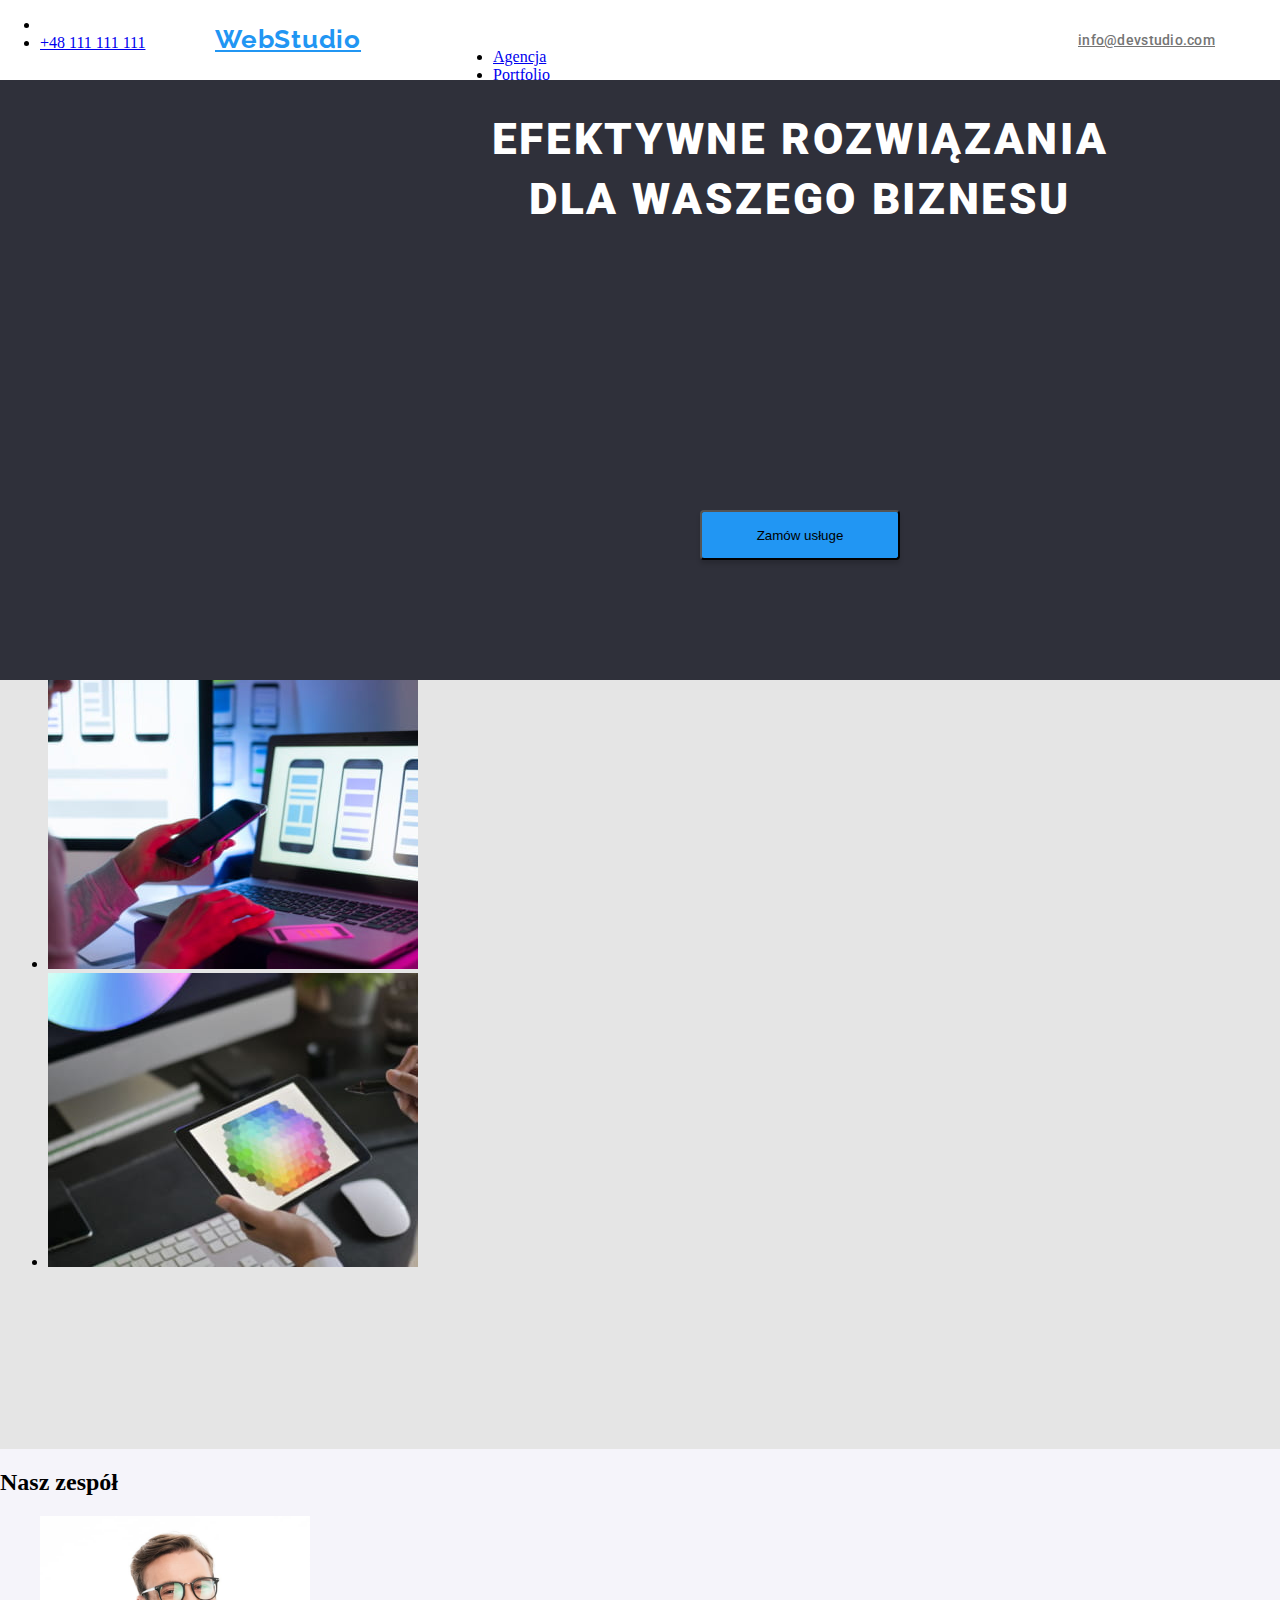
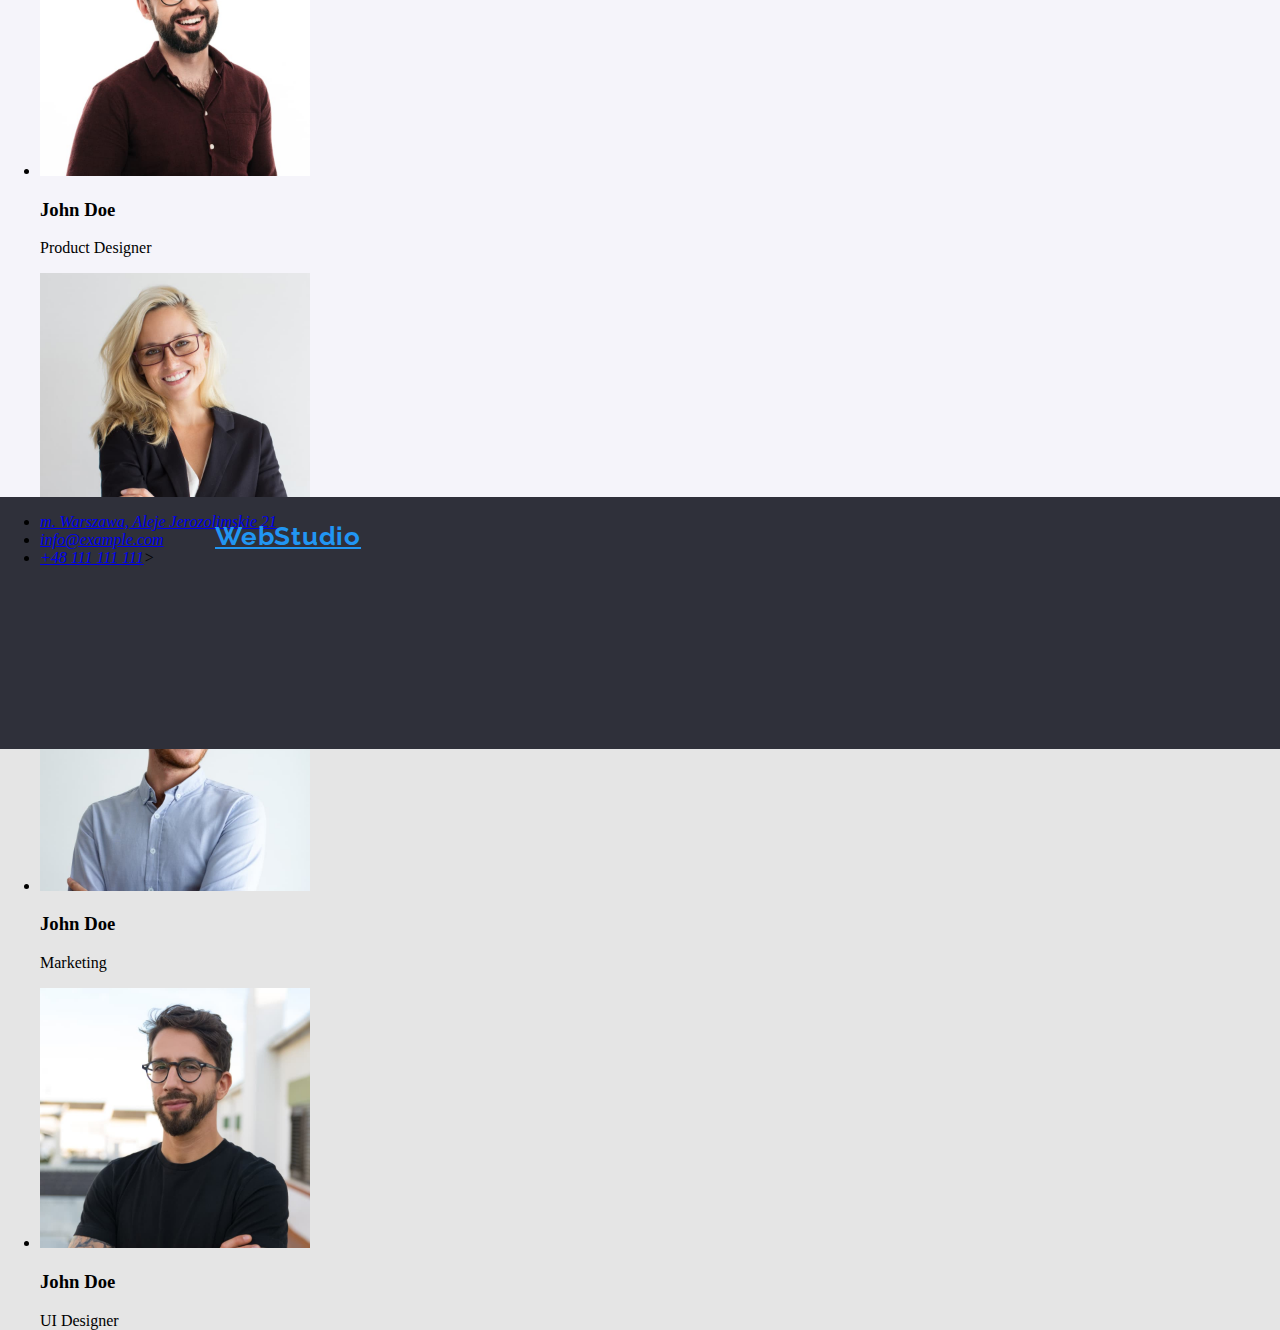
==== index.html @ 288000af "Pierwszy commit" ====
<!DOCTYPE html>
<html lang="pl">
  <head>
    <meta charset="UTF-8" />
    <meta http-equiv="X-UA-Compatible" content="IE=edge" />
    <meta name="viewport" content="width=device-width, initial-scale=1.0" />
    <title>Studio</title>
    <link href="css/styles.css" rel="stylesheet" />
    <link rel="preconnect" href="https://fonts.gstatic.com" />
    <link
      href="https://fonts.googleapis.com/css2?family=Raleway:wght@700&family=Roboto:wght@400;500;700;900&display=swap"
      rel="stylesheet"
    />
  </head>

  <body>
    <header>
      <a class="logo" href="index.html">WebStudio</a>
      <nav>
        <ul>
          <li><a href="index.html">Agencja</a></li>
          <li><a href="portfolio.html">Portfolio</a></li>
          <li><a href="#">Kontakt</a></li>
        </ul>
      </nav>
      <ul>
        <li><a href="mailto:info@devstudio.com">info@devstudio.com</a></li>
        <li><a href="tel:+48111111111">+48 111 111 111</a></li>
      </ul>
    </header>

    <main>
      <!-- SEKCJA "HEADER" -->

      <section class="header">
        <h1 class="header-title">
          EFEKTYWNE ROZWIĄZANIA <br />
          DLA WASZEGO BIZNESU
        </h1>
        <button class="header-button" type="button">Zamów usługe</button>
      </section>

      <!--NASZE ATUTY-->

      <section class="advantages">
        <ul class="advantages-list">
          <li class="advantages-list-item">
            <h3 class="advantages-list-item-title">LOREM IPSUM</h3>
            <p class="advantages-list-item-text">
              Lorem ipsum dolor sit amet, consectetur adipiscing elit. Nam vel
              arcu sem. Sed non sodales dui. Interdum et malesuada
            </p>
          </li>
          <li class="advantages-list-item">
            <h3 class="advantages-list-item-title">LOREM IPSUM</h3>
            <p class="advantages-list-item-text">
              Lorem ipsum dolor sit amet, consectetur adipiscing elit. Nam vel
              arcu sem. Sed non sodales dui. Interdum et malesuada
            </p>
          </li>
          <li class="advantages-list-item">
            <h3 class="advantages-list-item-title">LOREM IPSUM</h3>
            <p class="advantages-list-item-text">
              Lorem ipsum dolor sit amet, consectetur adipiscing elit. Nam vel
              arcu sem. Sed non sodales dui. Interdum et malesuada
            </p>
          </li>
          <li class="advantages-list-item">
            <h3 class="advantages-list-item-title">LOREM IPSUM</h3>
            <p class="advantages-list-item-text">
              Lorem ipsum dolor sit amet, consectetur adipiscing elit. Nam vel
              arcu sem. Sed non sodales dui. Interdum et malesuada
            </p>
          </li>
        </ul>
      </section>

      <!--CZYM SIE ZAJMUJEMY-->

      <section class="activities">
        <h2 class="activities-header">Czym się zajmujemy</h2>
        <ul class="activities-list">
          <li class="activities-list-item">
            <img
              src="images/what-we-do/what-we-do1.jpg"
              alt="dłonie na klawiaturze, programista pisze kod"
              width="370"
              height="294"
            />
          </li>
          <li class="activities-list-item">
            <img
              src="images/what-we-do/what-we-do2.jpg"
              alt="dłonie trzymające smartfon, na ekranie laptopa obok widać różne układy ekranu smartfona"
              width="370"
              height="294"
            />
          </li>
          <li class="activities-list-item">
            <img
              src="images/what-we-do/what-we-do3.jpg"
              alt="w jednej ręce tablet graficzny, w drugiej rysik. na ekranie tabletu widać paletę kolorów"
              width="370"
              height="294"
            />
          </li>
        </ul>
      </section>

      <!--NASZ ZESPÓŁ-->

      <section class="team">
        <h2 class="team-header">Nasz zespół</h2>
        <ul class="team-list">
          <li class="team-list-item">
            <div>
              <img
                src="images/team/team1.jpg"
                alt="Zdjęcie John Doe"
                width="270"
                height="260"
              />
              <h3>John Doe</h3>
              <p>Product Designer</p>
            </div>
          </li>
          <li class="team-list-item">
            <img
              src="images/team/team2.jpg"
              alt="Zdjęcie John Doe"
              width="270"
              height="260"
            />
            <h3>John Doe</h3>
            <p>Frontend Developer</p>
          </li>
          <li class="team-list-item">
            <img
              src="images/team/team3.jpg"
              alt="Zdjęcie John Doe"
              width="270"
              height="260"
            />
            <h3>John Doe</h3>
            <p>Marketing</p>
          </li>
          <li class="team-list-item">
            <img
              src="images/team/team4.jpg"
              alt="Zdjęcie John Doe"
              width="270"
              height="260"
            />
            <h3>John Doe</h3>
            <p>UI Designer</p>
          </li>
        </ul>
      </section>
    </main>

    <footer>
      <p>
        <a class="logo" href="index.html">WebStudio</a>
      </p>
      <address>
        <ul>
          <li>
            <a href="https://goo.gl/maps/zoSWpyuoha8AXsmT8" target="_blank"
              >m. Warszawa, Aleje Jerozolimskie 21
            </a>
          </li>
          <li><a href="mailto:info@example.com">info@example.com</a></li>
          <li><a href="tel:+48111111111">+48 111 111 111</a>></li>
        </ul>
      </address>
    </footer>
  </body>
</html>
---- css/styles.css ----
body {
  background: #e5e5e5;
}
header {
  position: absolute;
  width: 1600px;
  height: 80px;
  left: 0px;
  top: 0px;
  box-flex: inherit;
  background: #ffffff;
}

footer {
  position: absolute;
  width: 1600px;
  height: 252px;
  left: 0px;
  top: 2097px;

  background: #2f303a;
}

.logo {
  position: absolute;
  width: 145px;
  height: 31px;
  left: 215px;
  top: 24px;

  font-family: Raleway;
  font-style: normal;
  font-weight: bold;
  font-size: 26px;
  line-height: 31px;

  /* identical to box height */
  letter-spacing: 0.03em;

  color: #2196f3;
}

nav {
  position: absolute;
  width: 272px;
  height: 16px;
  left: 453px;
  top: 32px;
}

header a[href="mailto:info@devstudio.com"] {
  position: absolute;
  width: 135px;
  height: 16px;
  left: 1078px;
  top: 32px;

  font-family: Roboto;
  font-style: normal;
  font-weight: 500;
  font-size: 14px;
  line-height: 16px;
  letter-spacing: 0.02em;

  color: #757575;
}

header a[href="tel:48111111111"] {
  position: absolute;
  width: 110px;
  height: 16px;
  left: 1263px;
  top: 32px;

  font-family: Roboto;
  font-style: normal;
  font-weight: 500;
  font-size: 14px;
  line-height: 16px;
  letter-spacing: 0.02em;

  color: #757575;
}

.header {
  position: absolute;
  width: 1600px;
  height: 600px;
  left: 0px;
  top: 80px;

  background: #2f303a;
}

.team {
  position: absolute;
  width: 1600px;
  height: 648px;
  left: 0px;
  top: 1449px;

  background: #f5f4fa;
}

.header-title {
  font-family: Roboto;
  font-style: normal;
  font-weight: 900;
  font-size: 44px;
  line-height: 60px;
  text-align: center;
  letter-spacing: 0.06em;
  text-transform: uppercase;

  color: #ffffff;
}

.header-button {
  position: absolute;
  width: 200px;
  height: 50px;
  left: 700px;
  top: 430px;

  background: #2196f3;
  box-shadow: 0px 4px 4px rgba(0, 0, 0, 0.15);
  border-radius: 4px;
}
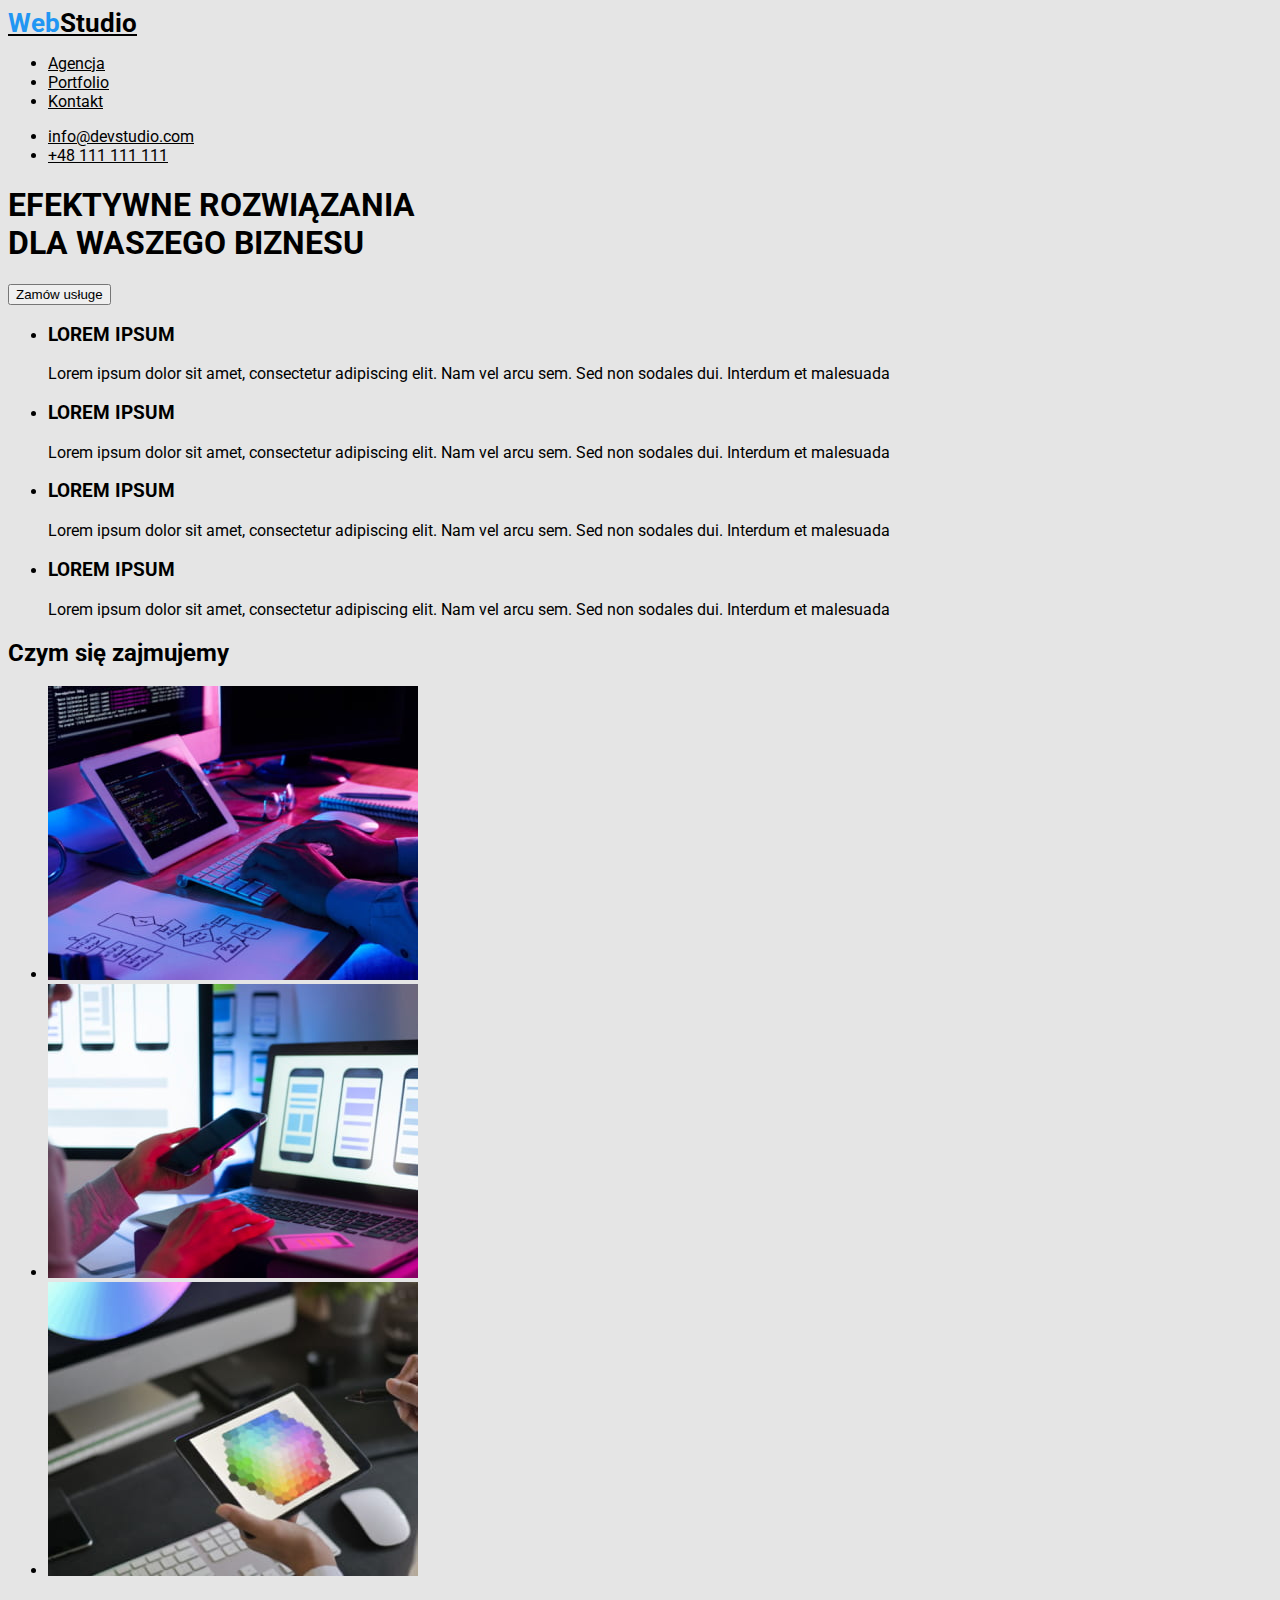
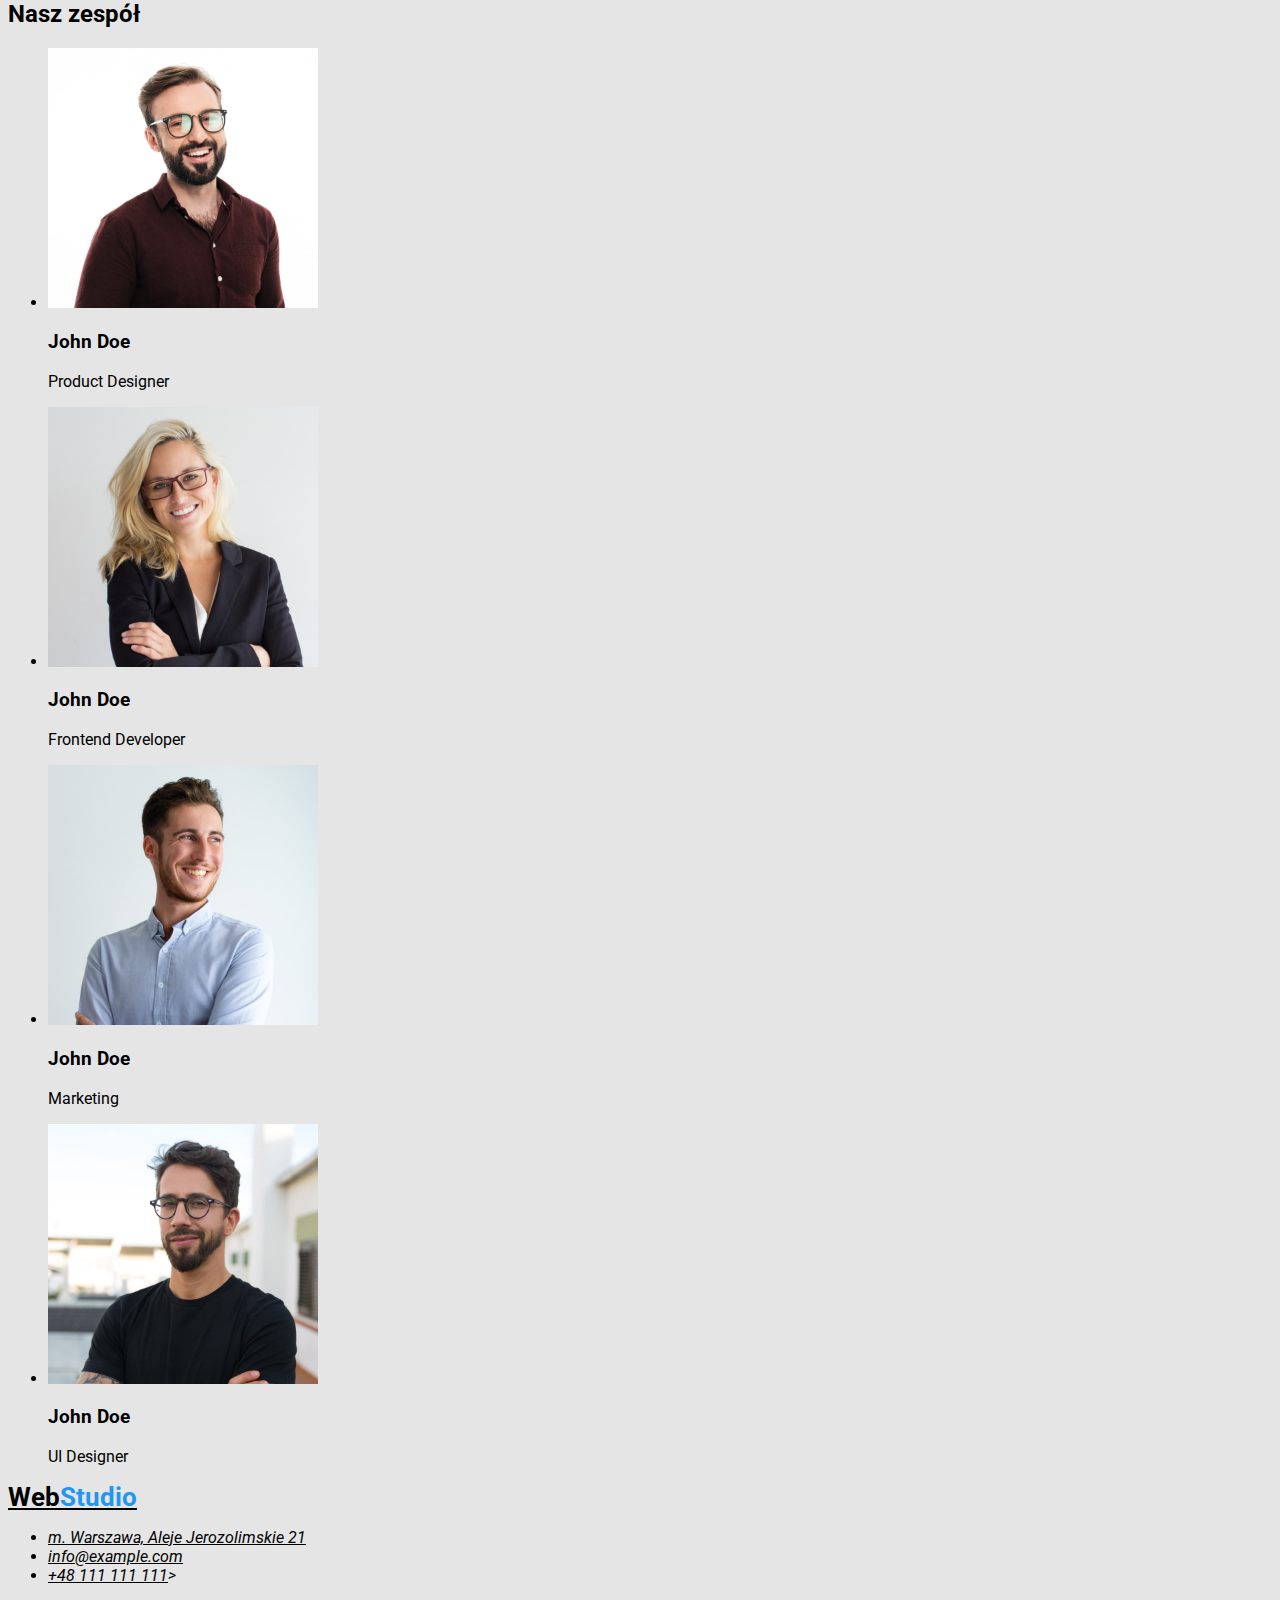
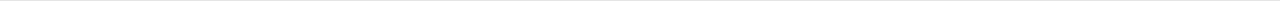
==== commit d4db8139: "Powoli ogarniam co robić" ====
--- a/index.html
+++ b/index.html
@@ -15,7 +15,9 @@
 
   <body>
     <header>
-      <a class="logo" href="index.html">WebStudio</a>
+      <a class="logo" href="index.html"
+        ><span class="logo-span">Web</span>Studio</a
+      >
       <nav>
         <ul>
           <li><a href="index.html">Agencja</a></li>
@@ -23,7 +25,7 @@
           <li><a href="#">Kontakt</a></li>
         </ul>
       </nav>
-      <ul>
+      <ul class="contacts">
         <li><a href="mailto:info@devstudio.com">info@devstudio.com</a></li>
         <li><a href="tel:+48111111111">+48 111 111 111</a></li>
       </ul>
@@ -160,7 +162,9 @@
 
     <footer>
       <p>
-        <a class="logo" href="index.html">WebStudio</a>
+        <a class="logo" href="index.html"
+        >Web<span class="logo-span">Studio</span></a
+      >
       </p>
       <address>
         <ul>
--- a/css/styles.css
+++ b/css/styles.css
@@ -1,128 +1,25 @@
 body {
-  background: #e5e5e5;
+  font-family: Roboto, Tahoma, Geneva, Verdana, sans-serif;
+  background-color: #e5e5e5;
+  color: #000000;
 }
-header {
-  position: absolute;
-  width: 1600px;
-  height: 80px;
-  left: 0px;
-  top: 0px;
-  box-flex: inherit;
-  background: #ffffff;
-}
-
-footer {
-  position: absolute;
-  width: 1600px;
-  height: 252px;
-  left: 0px;
-  top: 2097px;
-
-  background: #2f303a;
+a {
+  color: black;
 }
 
 .logo {
-  position: absolute;
-  width: 145px;
-  height: 31px;
-  left: 215px;
-  top: 24px;
-
-  font-family: Raleway;
-  font-style: normal;
   font-weight: bold;
   font-size: 26px;
-  line-height: 31px;
-
-  /* identical to box height */
-  letter-spacing: 0.03em;
-
-  color: #2196f3;
+  line-height: 1,2;
+}
+.logo-span {
+   color: #2196F3;
 }
 
-nav {
-  position: absolute;
-  width: 272px;
-  height: 16px;
-  left: 453px;
-  top: 32px;
+.logo-span::first-letter {
+  text-transform: uppercase;
 }
 
-header a[href="mailto:info@devstudio.com"] {
-  position: absolute;
-  width: 135px;
-  height: 16px;
-  left: 1078px;
-  top: 32px;
-
-  font-family: Roboto;
-  font-style: normal;
-  font-weight: 500;
-  font-size: 14px;
-  line-height: 16px;
-  letter-spacing: 0.02em;
-
-  color: #757575;
+.button {
+  cursor: pointer;
 }
-
-header a[href="tel:48111111111"] {
-  position: absolute;
-  width: 110px;
-  height: 16px;
-  left: 1263px;
-  top: 32px;
-
-  font-family: Roboto;
-  font-style: normal;
-  font-weight: 500;
-  font-size: 14px;
-  line-height: 16px;
-  letter-spacing: 0.02em;
-
-  color: #757575;
-}
-
-.header {
-  position: absolute;
-  width: 1600px;
-  height: 600px;
-  left: 0px;
-  top: 80px;
-
-  background: #2f303a;
-}
-
-.team {
-  position: absolute;
-  width: 1600px;
-  height: 648px;
-  left: 0px;
-  top: 1449px;
-
-  background: #f5f4fa;
-}
-
-.header-title {
-  font-family: Roboto;
-  font-style: normal;
-  font-weight: 900;
-  font-size: 44px;
-  line-height: 60px;
-  text-align: center;
-  letter-spacing: 0.06em;
-  text-transform: uppercase;
-
-  color: #ffffff;
-}
-
-.header-button {
-  position: absolute;
-  width: 200px;
-  height: 50px;
-  left: 700px;
-  top: 430px;
-
-  background: #2196f3;
-  box-shadow: 0px 4px 4px rgba(0, 0, 0, 0.15);
-  border-radius: 4px;
-}
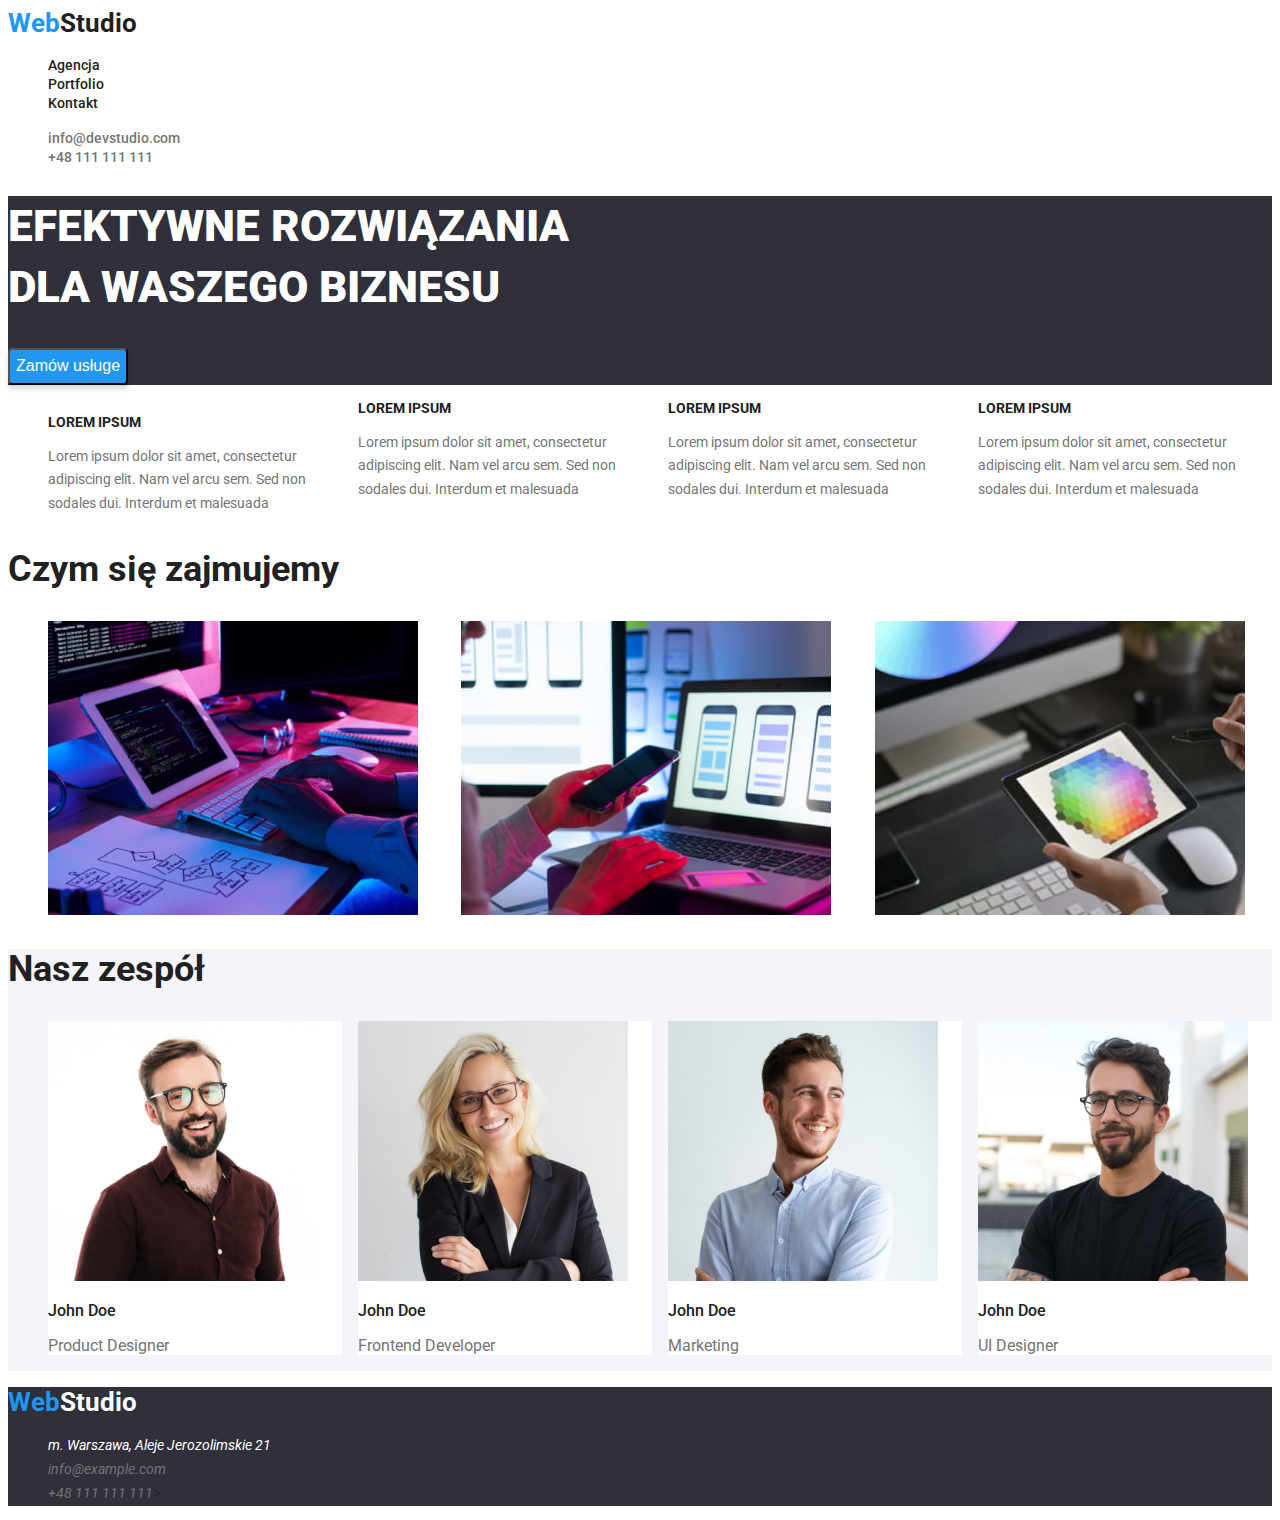
==== commit f9cc289d: "Prawie skończone" ====
--- a/index.html
+++ b/index.html
@@ -15,19 +15,27 @@
 
   <body>
     <header>
-      <a class="logo" href="index.html"
+      <a class="logo1" href="index.html"
         ><span class="logo-span">Web</span>Studio</a
       >
       <nav>
-        <ul>
-          <li><a href="index.html">Agencja</a></li>
-          <li><a href="portfolio.html">Portfolio</a></li>
-          <li><a href="#">Kontakt</a></li>
+        <ul class="menu">
+          <li><a class="menu-item" href="index.html">Agencja</a></li>
+          <li><a class="menu-item" href="portfolio.html">Portfolio</a></li>
+          <li><a class="menu-item" href="#">Kontakt</a></li>
         </ul>
       </nav>
-      <ul class="contacts">
-        <li><a href="mailto:info@devstudio.com">info@devstudio.com</a></li>
-        <li><a href="tel:+48111111111">+48 111 111 111</a></li>
+      <ul class="header-contacts">
+        <li>
+          <a class="header-contacts-item" href="mailto:info@devstudio.com"
+            >info@devstudio.com</a
+          >
+        </li>
+        <li>
+          <a class="header-contacts-item" href="tel:+48111111111"
+            >+48 111 111 111</a
+          >
+        </li>
       </ul>
     </header>
 
@@ -122,8 +130,8 @@
                 width="270"
                 height="260"
               />
-              <h3>John Doe</h3>
-              <p>Product Designer</p>
+              <h3 class="teammate">John Doe</h3>
+              <p class="teammate-spec">Product Designer</p>
             </div>
           </li>
           <li class="team-list-item">
@@ -133,8 +141,8 @@
               width="270"
               height="260"
             />
-            <h3>John Doe</h3>
-            <p>Frontend Developer</p>
+            <h3 class="teammate">John Doe</h3>
+            <p class="teammate-spec">Frontend Developer</p>
           </li>
           <li class="team-list-item">
             <img
@@ -143,8 +151,8 @@
               width="270"
               height="260"
             />
-            <h3>John Doe</h3>
-            <p>Marketing</p>
+            <h3 class="teammate">John Doe</h3>
+            <p class="teammate-spec">Marketing</p>
           </li>
           <li class="team-list-item">
             <img
@@ -153,28 +161,39 @@
               width="270"
               height="260"
             />
-            <h3>John Doe</h3>
-            <p>UI Designer</p>
+            <h3 class="teammate">John Doe</h3>
+            <p class="teammate-spec">UI Designer</p>
           </li>
         </ul>
       </section>
     </main>
 
-    <footer>
+    <footer class="footer">
       <p>
-        <a class="logo" href="index.html"
-        >Web<span class="logo-span">Studio</span></a
-      >
+        <a class="logo2" href="index.html"
+          ><span class="logo-span">Web</span>Studio</a
+        >
       </p>
       <address>
-        <ul>
+        <ul class="address-list">
           <li>
-            <a href="https://goo.gl/maps/zoSWpyuoha8AXsmT8" target="_blank"
+            <a
+              class="address-list-item location"
+              href="https://goo.gl/maps/zoSWpyuoha8AXsmT8"
+              target="_blank"
               >m. Warszawa, Aleje Jerozolimskie 21
             </a>
           </li>
-          <li><a href="mailto:info@example.com">info@example.com</a></li>
-          <li><a href="tel:+48111111111">+48 111 111 111</a>></li>
+          <li>
+            <a class="address-list-item" href="mailto:info@example.com"
+              >info@example.com</a
+            >
+          </li>
+          <li>
+            <a class="address-list-item" href="tel:+48111111111"
+              >+48 111 111 111</a
+            >>
+          </li>
         </ul>
       </address>
     </footer>
--- a/css/styles.css
+++ b/css/styles.css
@@ -1,25 +1,180 @@
 body {
   font-family: Roboto, Tahoma, Geneva, Verdana, sans-serif;
-  background-color: #e5e5e5;
-  color: #000000;
-}
-a {
-  color: black;
+  background-color: #fff;
+  color: #212121;
 }
 
-.logo {
+/* LOGO */
+
+.logo1,
+.logo2 {
   font-weight: bold;
   font-size: 26px;
-  line-height: 1,2;
+  line-height: 1.2;
+  text-decoration: none;
+}
+.logo1 {
+  color: #212121;
+}
+.logo2 {
+  color: #fff;
 }
 .logo-span {
-   color: #2196F3;
+  color: #2196f3;
 }
 
-.logo-span::first-letter {
-  text-transform: uppercase;
+/*NAGŁÓWEK*/
+
+.menu,
+.header-contacts {
+  list-style: none;
+}
+.menu-item {
+  font-weight: 500;
+  font-size: 14px;
+  line-height: 1.14;
+  text-decoration: none;
+  color: #212121;
+}
+.menu-item:hover,
+.menu-item:focus {
+  color: #2196f3;
+}
+.header-contacts-item {
+  font-weight: 500;
+  font-size: 14px;
+  line-height: 1.14;
+  text-decoration: none;
+  color: #757575;
+}
+.header-contacts-item:hover,
+.header-contacts-item:focus {
+  color: #2196f3;
 }
 
+/*STOPKA*/
+.footer {
+  background-color: #2f303a;
+}
+.address-list {
+  list-style: none;
+  font-size: 14px;
+  line-height: 1.7;
+}
+.address-list-item {
+  text-decoration: none;
+  color: #757575;
+}
+.location {
+  color: #fff;
+}
+.address-list-item:hover,
+.address-list-item:focus {
+  color: #2196f3;
+}
+
+/* SEKCJA "HEADER" */
+.header {
+  background-color: #2f303a;
+}
+.header-title {
+  font-weight: 900;
+  font-size: 44px;
+  line-height: 1.4;
+  color: #fff;
+}
+.header-button {
+  background-color: #2196f3;
+  box-shadow: 0px 4px 4px rgba(0, 0, 0, 0.15);
+  border-radius: 4px;
+  cursor: pointer;
+  font-size: 16px;
+  line-height: 1.9;
+  color: #fff;
+}
+
+/* NASZE ATUTY */
+
+.advantages-list {
+  list-style: none;
+  column-count: 4;
+}
+.advantages-list-item-title {
+  font-size: 14px;
+  line-height: 1.14;
+}
+.advantages-list-item-text {
+  font-size: 14px;
+  line-height: 1.7;
+  color: #757575;
+}
+
+/* CZYM SIĘ ZAJMUJEMY */
+
+.activities-header {
+  font-size: 36px;
+  line-height: 1.16;
+}
+.activities-list {
+  list-style: none;
+  column-count: 3;
+}
+
+/* NASZ ZESPÓŁ */
+.team {
+  background-color: #f5f4fa;
+}
+.team-header {
+  font-size: 36px;
+  line-height: 1.16;
+}
+.team-list {
+  list-style: none;
+  column-count: 4;
+}
+.team-list-item {
+  background-color: #fff;
+}
+.teammate {
+  font-weight: 500;
+}
+.teammate,
+.teammate-spec {
+  font-size: 16px;
+  line-height: 1.2;
+}
+.teammate-spec {
+  color: #757575;
+}
+
+/* PORTFOLIO */ 
+.button-list {
+  list-style: none;
+  column-count: 5;
+}
 .button {
-  cursor: pointer;
+background-color: #F5F4FA;
+border-radius: 4px;
+font-weight: 500;
+font-size: 16px;
+line-height: 1.6;
+cursor: pointer;
 }
+.button:hover {
+  background-color: #2196f3;
+  color: #fff;
+}
+.projects-list {
+  list-style: none;
+  column-count: 3;
+}
+.projects-list-item-title {
+  font-weight: 700;
+  font-size: 18px;
+  line-height: 2;
+}
+.projects-list-item-category {
+  font-size: 16px;
+  line-height: 1.9;
+  color: #757575;
+}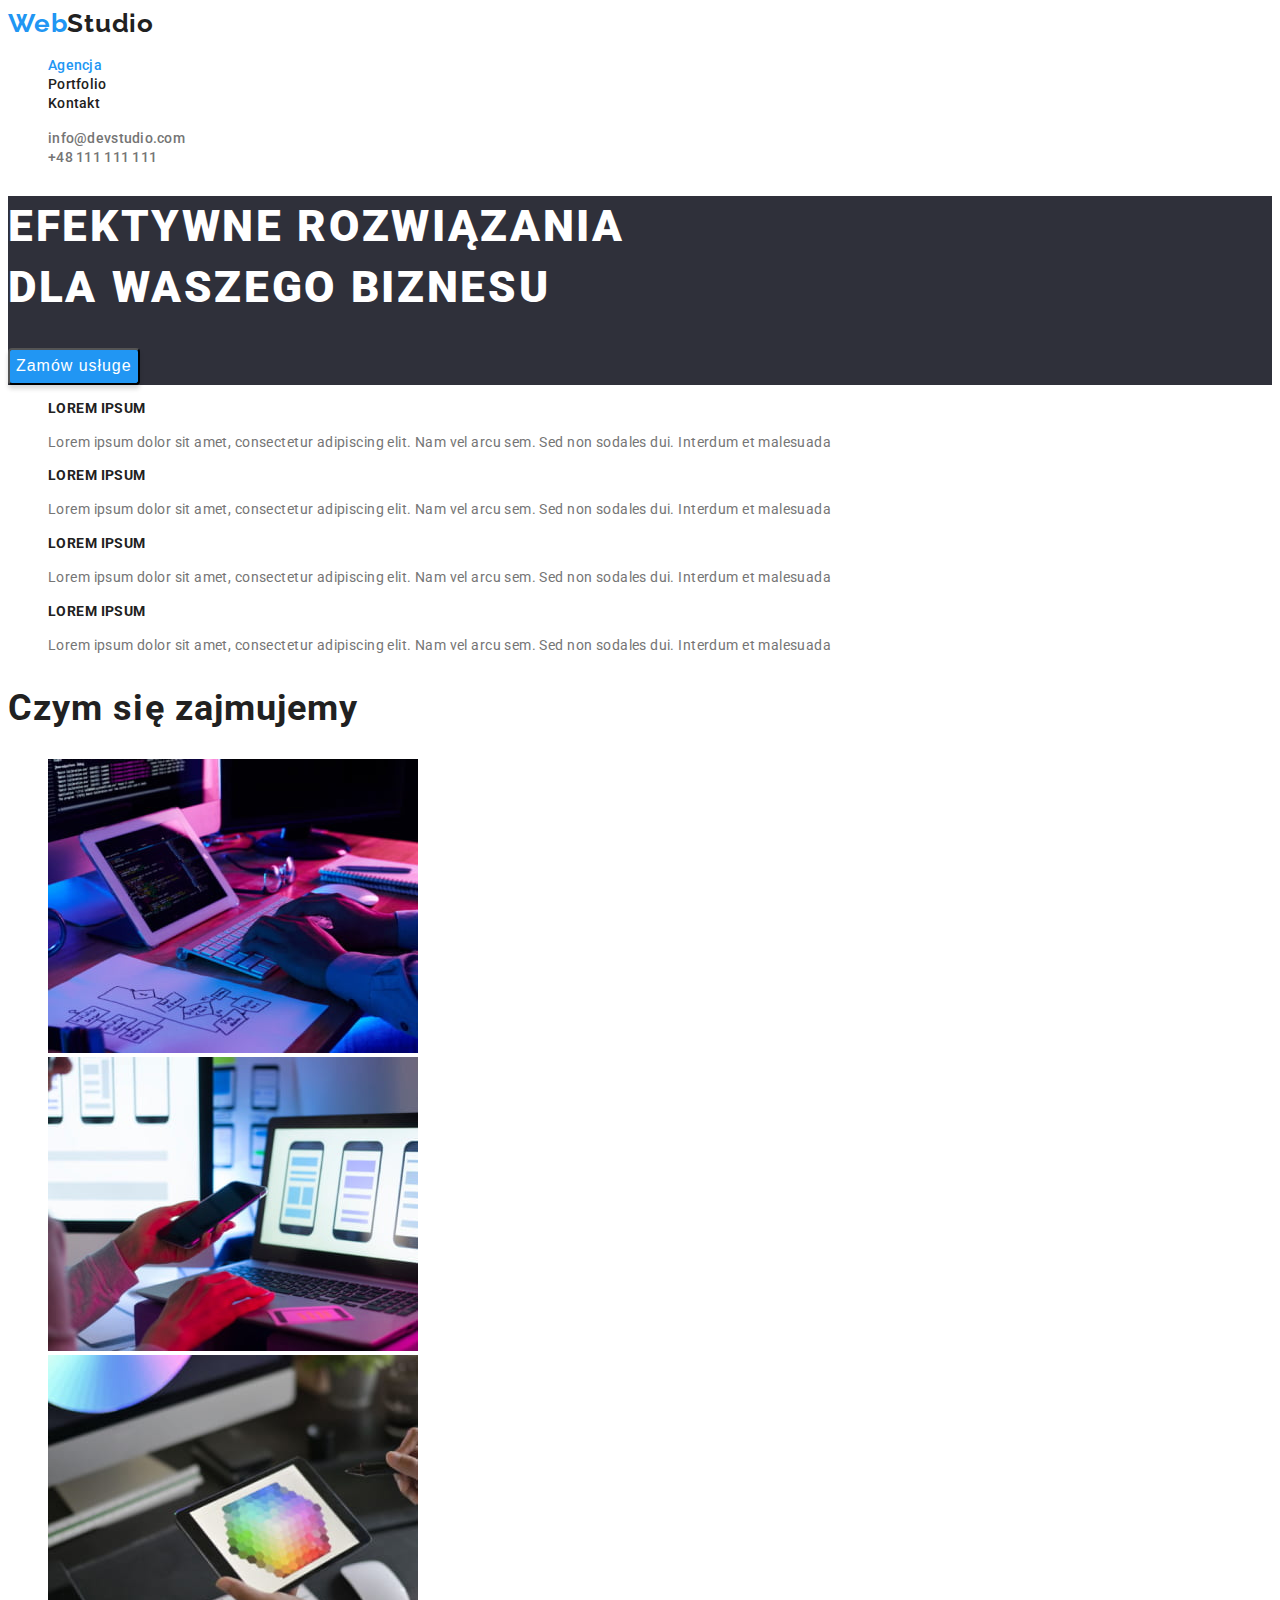
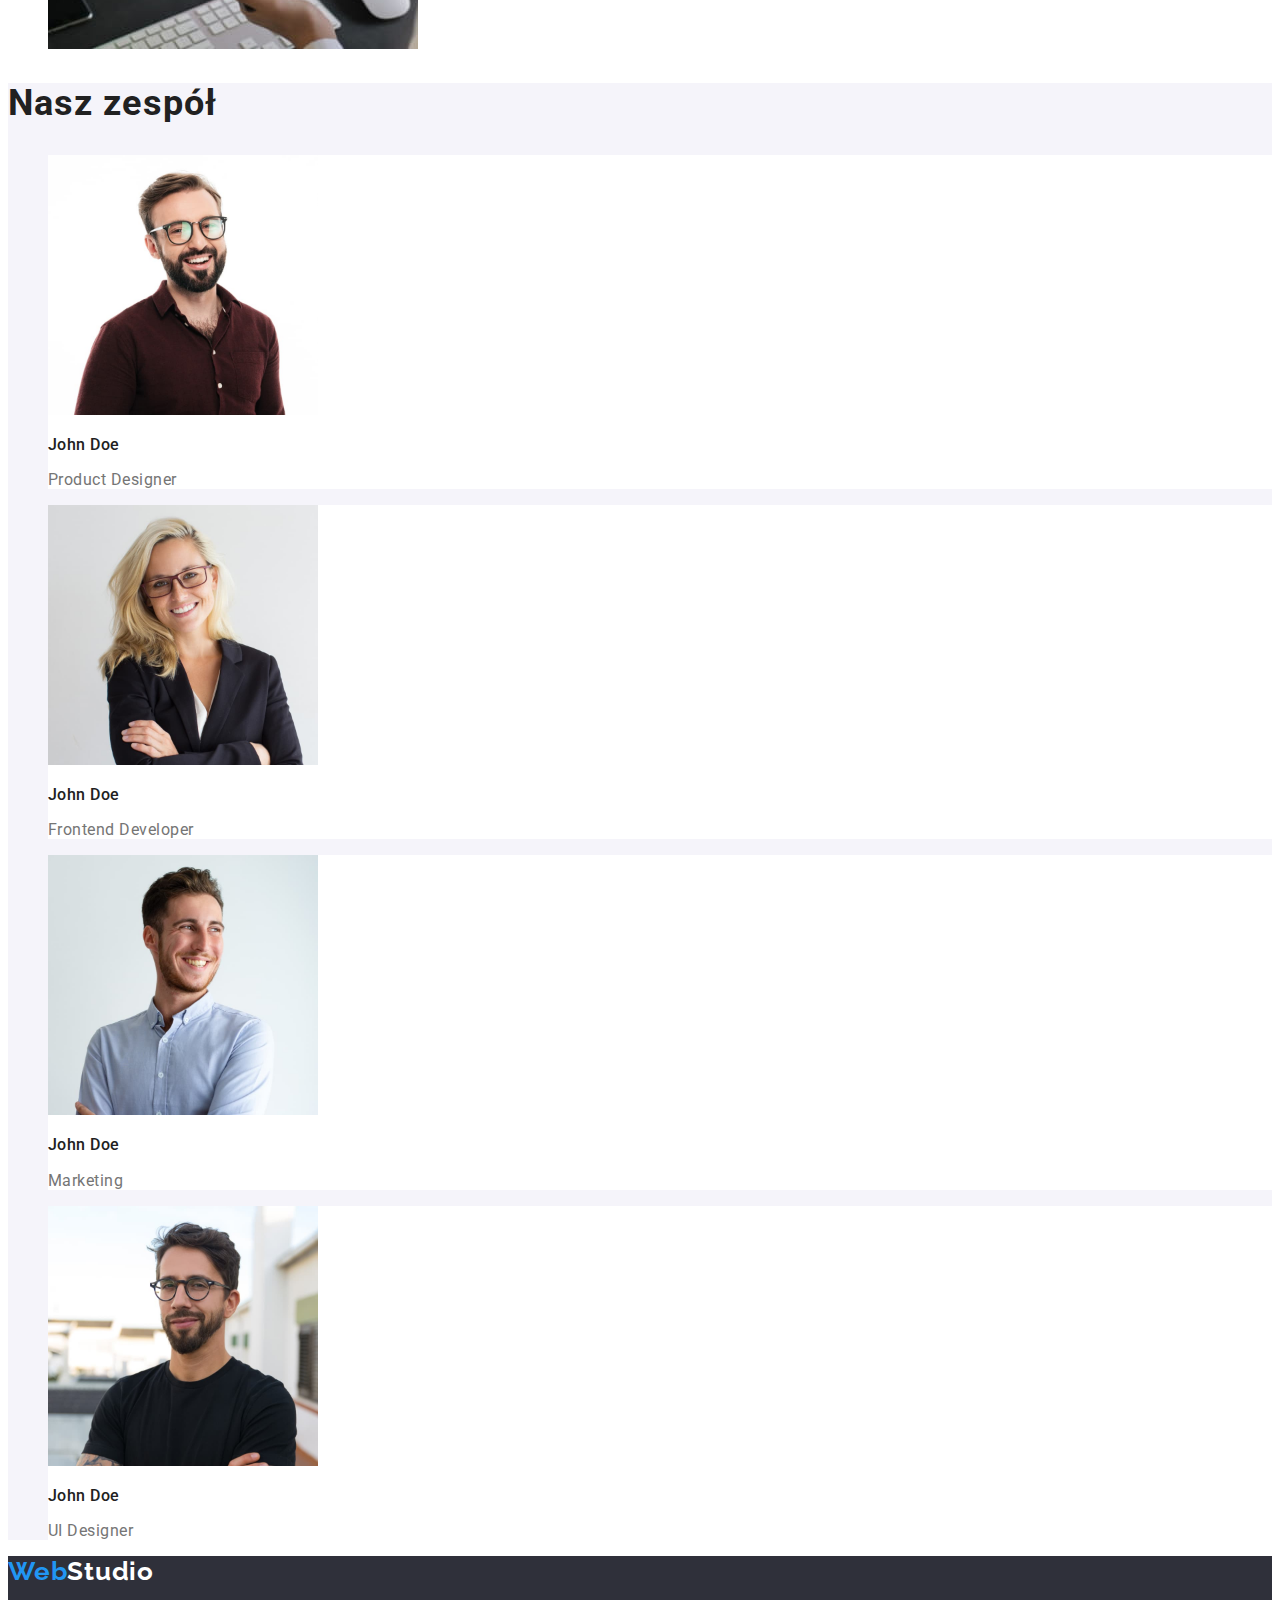
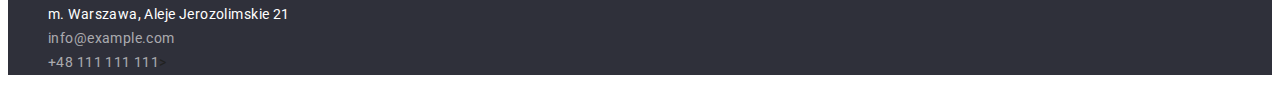
==== commit ba325ff7: "index.html ok" ====
--- a/index.html
+++ b/index.html
@@ -14,27 +14,27 @@
   </head>
 
   <body>
-    <header>
+    <header class="header">
       <a class="logo1" href="index.html"
-        ><span class="logo-span">Web</span>Studio</a
-      >
-      <nav>
-        <ul class="menu">
-          <li><a class="menu-item" href="index.html">Agencja</a></li>
-          <li><a class="menu-item" href="portfolio.html">Portfolio</a></li>
-          <li><a class="menu-item" href="#">Kontakt</a></li>
+        ><span class="logo-span">Web</span>Studio</a>
+      <nav class="menu">
+        <ul class="menu-list">
+          <li class="menu-item">
+            <a class="menu-item-link current" href="index.html">Agencja</a></li>
+          <li class="menu-item">
+            <a class="menu-item-link" href="portfolio.html">Portfolio</a></li>
+          <li class="menu-item">
+            <a class="menu-item-link" href="#">Kontakt</a></li>
         </ul>
       </nav>
       <ul class="header-contacts">
-        <li>
-          <a class="header-contacts-item" href="mailto:info@devstudio.com"
-            >info@devstudio.com</a
-          >
+        <li class="header-contacts-item">
+          <a class="header-contacts-item-link" href="mailto:info@devstudio.com"
+            >info@devstudio.com</a>
         </li>
-        <li>
-          <a class="header-contacts-item" href="tel:+48111111111"
-            >+48 111 111 111</a
-          >
+        <li class="header-contacts-item">
+          <a class="header-contacts-item-link" href="tel:+48111111111"
+            >+48 111 111 111</a>
         </li>
       </ul>
     </header>
@@ -42,12 +42,12 @@
     <main>
       <!-- SEKCJA "HEADER" -->
 
-      <section class="header">
-        <h1 class="header-title">
+      <section class="main-header">
+        <h1 class="main-header-title">
           EFEKTYWNE ROZWIĄZANIA <br />
           DLA WASZEGO BIZNESU
         </h1>
-        <button class="header-button" type="button">Zamów usługe</button>
+        <button class="main-header-button" type="button">Zamów usługe</button>
       </section>
 
       <!--NASZE ATUTY-->
@@ -125,6 +125,7 @@
           <li class="team-list-item">
             <div>
               <img
+                class="teammate-photo"
                 src="images/team/team1.jpg"
                 alt="Zdjęcie John Doe"
                 width="270"
@@ -136,6 +137,7 @@
           </li>
           <li class="team-list-item">
             <img
+              class="teammate-photo"
               src="images/team/team2.jpg"
               alt="Zdjęcie John Doe"
               width="270"
@@ -146,6 +148,7 @@
           </li>
           <li class="team-list-item">
             <img
+              class="teammate-photo"
               src="images/team/team3.jpg"
               alt="Zdjęcie John Doe"
               width="270"
@@ -156,6 +159,7 @@
           </li>
           <li class="team-list-item">
             <img
+              class="teammate-photo"
               src="images/team/team4.jpg"
               alt="Zdjęcie John Doe"
               width="270"
@@ -169,28 +173,28 @@
     </main>
 
     <footer class="footer">
-      <p>
+      <p class="footer-logo">
         <a class="logo2" href="index.html"
           ><span class="logo-span">Web</span>Studio</a
         >
       </p>
-      <address>
+      <address class="address">
         <ul class="address-list">
-          <li>
+          <li class="address-list-item">
             <a
-              class="address-list-item location"
+              class="address-list-item-link location"
               href="https://goo.gl/maps/zoSWpyuoha8AXsmT8"
               target="_blank"
               >m. Warszawa, Aleje Jerozolimskie 21
             </a>
           </li>
-          <li>
-            <a class="address-list-item" href="mailto:info@example.com"
+          <li class="address-list-item">
+            <a class="address-list-item-link" href="mailto:info@example.com"
               >info@example.com</a
             >
           </li>
-          <li>
-            <a class="address-list-item" href="tel:+48111111111"
+          <li class="address-list-item">
+            <a class="address-list-item-link" href="tel:+48111111111"
               >+48 111 111 111</a
             >>
           </li>
--- a/css/styles.css
+++ b/css/styles.css
@@ -1,139 +1,176 @@
+:root {
+  --main-font: Roboto, sans-serif;
+  --secondary-font: Raleway, sans-serif;
+  --main-color: #212121;
+  --second-color: #757575;
+  --third-color: #fff;
+  --fourth-color: rgba(255, 255, 255, 0.6);
+  --hover-color: #2196f3;
+  --first-background-color: #2f303a;
+  --second-background-color: #f5f4fa;
+}
 body {
-  font-family: Roboto, Tahoma, Geneva, Verdana, sans-serif;
-  background-color: #fff;
-  color: #212121;
-}
-
-/* LOGO */
+  font-family: var(--main-font);
+  background-color: var(--third-color);
+  color: var(--main-color);
+}
+
+/* ===== LOGO ===== */
 
 .logo1,
 .logo2 {
-  font-weight: bold;
+  font-family: var(--secondary-font);
+  font-weight: 700;
   font-size: 26px;
   line-height: 1.2;
   text-decoration: none;
+  letter-spacing: 0.03em;
 }
 .logo1 {
-  color: #212121;
+  color: var(--main-color);
 }
 .logo2 {
-  color: #fff;
+  color: var(--third-color);
 }
 .logo-span {
-  color: #2196f3;
-}
-
-/*NAGŁÓWEK*/
-
-.menu,
+  color: var(--hover-color);
+}
+
+/* ===== END LOGO ===== */
+
+/* ===== NAGŁÓWEK ===== */
+.menu-item .current {
+  color: var(--hover-color);
+}
+.menu-list,
 .header-contacts {
   list-style: none;
 }
-.menu-item {
+.menu-item-link {
   font-weight: 500;
   font-size: 14px;
   line-height: 1.14;
-  text-decoration: none;
-  color: #212121;
-}
-.menu-item:hover,
-.menu-item:focus {
-  color: #2196f3;
-}
-.header-contacts-item {
+  letter-spacing: 0.02em;
+  text-decoration: none;
+  color: var(--main-color);
+}
+.menu-item-link:hover,
+.menu-item-link:focus,
+.header-contacts-item-link:hover,
+.header-contacts-item-link:focus {
+  color: var(--hover-color);
+}
+.header-contacts-item-link {
   font-weight: 500;
   font-size: 14px;
   line-height: 1.14;
   text-decoration: none;
-  color: #757575;
-}
-.header-contacts-item:hover,
-.header-contacts-item:focus {
-  color: #2196f3;
-}
-
-/*STOPKA*/
+  letter-spacing: 0.02em;
+  color: var(--second-color);
+}
+
+/* ===== END NAGŁÓWEK ===== */
+
+/* ===== STOPKA ===== */
 .footer {
-  background-color: #2f303a;
+  background-color: var(--first-background-color);
 }
 .address-list {
+  font-style: normal;
   list-style: none;
   font-size: 14px;
   line-height: 1.7;
-}
-.address-list-item {
-  text-decoration: none;
-  color: #757575;
+  letter-spacing: 0.03em;
+}
+.address-list-item-link {
+  text-decoration: none;
+  color: var(--fourth-color)
 }
 .location {
-  color: #fff;
-}
-.address-list-item:hover,
-.address-list-item:focus {
-  color: #2196f3;
-}
-
-/* SEKCJA "HEADER" */
-.header {
-  background-color: #2f303a;
-}
-.header-title {
+  color: var(--third-color);
+}
+.address-list-item-link:hover,
+.address-list-item-link:focus {
+  color: var(--hover-color);
+}
+
+/* ===== END STOPKA ===== */
+
+/* ===== SEKCJA "HEADER" ===== */
+
+.main-header {
+  background-color: var(--first-background-color);
+}
+.main-header-title {
   font-weight: 900;
   font-size: 44px;
   line-height: 1.4;
-  color: #fff;
-}
-.header-button {
-  background-color: #2196f3;
+  color: var(--third-color);
+  letter-spacing: 0.06em;
+  text-transform: uppercase;
+}
+.main-header-button {
+  background-color: var(--hover-color);
   box-shadow: 0px 4px 4px rgba(0, 0, 0, 0.15);
   border-radius: 4px;
   cursor: pointer;
   font-size: 16px;
   line-height: 1.9;
-  color: #fff;
-}
-
-/* NASZE ATUTY */
+  color: var(--third-color);
+  text-align: center;
+  letter-spacing: 0.06em;
+}
+
+/* ===== END SEKCJA "HEADER" ===== */
+
+/* ===== NASZE ATUTY ===== */
 
 .advantages-list {
   list-style: none;
-  column-count: 4;
 }
 .advantages-list-item-title {
+  font-weight: 700;
   font-size: 14px;
   line-height: 1.14;
+  letter-spacing: 0.03em;
+  text-transform: uppercase;
 }
 .advantages-list-item-text {
   font-size: 14px;
   line-height: 1.7;
-  color: #757575;
-}
-
-/* CZYM SIĘ ZAJMUJEMY */
+  letter-spacing: 0.03em;
+  color: var(--second-color);
+}
+
+/* ===== END NASZE ATUTY ===== */
+
+/* ===== CZYM SIĘ ZAJMUJEMY ===== */
 
 .activities-header {
+  font-weight: 700;
   font-size: 36px;
   line-height: 1.16;
+  letter-spacing: 0.03em;
 }
 .activities-list {
   list-style: none;
-  column-count: 3;
 }
 
 /* NASZ ZESPÓŁ */
 .team {
-  background-color: #f5f4fa;
+  background-color: var(--second-background-color);
 }
 .team-header {
+  font-weight: 700;
   font-size: 36px;
   line-height: 1.16;
+  letter-spacing: 0.03em;
 }
 .team-list {
   list-style: none;
-  column-count: 4;
 }
 .team-list-item {
-  background-color: #fff;
+  background-color: var(--third-color);
 }
 .teammate {
   font-weight: 500;
@@ -142,18 +179,21 @@
 .teammate-spec {
   font-size: 16px;
   line-height: 1.2;
+  letter-spacing: 0.03em;
 }
 .teammate-spec {
-  color: #757575;
-}
-
-/* PORTFOLIO */ 
+  color: var(--second-color);
+}
+
+/* ===== CZYM SIĘ ZAJMUJEMY ===== */
+
+/* ===== PORTFOLIO ===== */ 
 .button-list {
   list-style: none;
   column-count: 5;
 }
 .button {
-background-color: #F5F4FA;
+background-color: var(--second-background-color);
 border-radius: 4px;
 font-weight: 500;
 font-size: 16px;
@@ -161,8 +201,8 @@
 cursor: pointer;
 }
 .button:hover {
-  background-color: #2196f3;
-  color: #fff;
+  background-color:var(--hover-color);
+  color: var(--third-color);
 }
 .projects-list {
   list-style: none;
@@ -176,5 +216,7 @@
 .projects-list-item-category {
   font-size: 16px;
   line-height: 1.9;
-  color: #757575;
-}+  color: var(--second-color);
+}
+
+/* ===== END PORTFOLIO ===== */ 